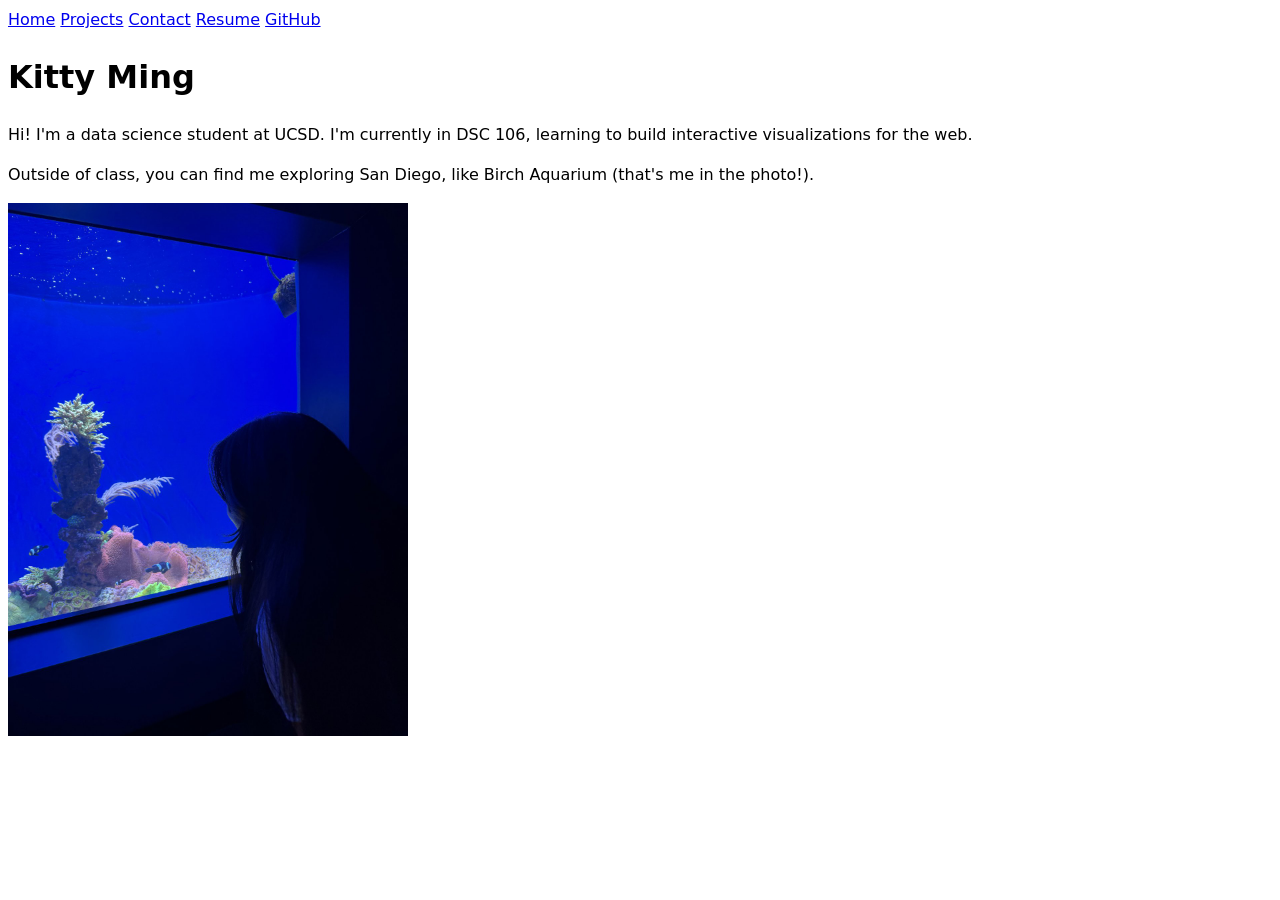
==== index.html @ b3da77a4 "Add resume page" ====
<!DOCTYPE html>
<html lang="en">
<head>
    <meta charset="UTF-8">
    <meta name="viewport" content="width=device-width, initial-scale=1.0">
    <title>Kitty Ming: Personal site and portfolio</title>
    <link rel="stylesheet" href="style.css">
</head>
<body>
    <nav>
        <a href="./">Home</a>
        <a href="projects/">Projects</a>
        <a href="contact/">Contact</a>
        <a href="resume/">Resume</a>
        <a href="https://github.com/kittymingSLN" target="_blank">GitHub</a>
    </nav>
    <h1>Kitty Ming</h1>
    <p>Hi! I'm a data science student at UCSD. I'm currently in DSC 106, learning to build interactive visualizations for the web.</p>
    <p>Outside of class, you can find me exploring San Diego, like Birch Aquarium (that's me in the photo!).</p>
    <img src="images/me.jpg" alt="Me looking into a coral reef tank with clownfish at Birch Aquarium" width="400">
</body>
</html>
---- style.css ----
body {
  /* Set line height to 1.5 times the font size
	   and use the OS’s UI font as the website font
	 */
  font: 100%/1.5 system-ui;
}
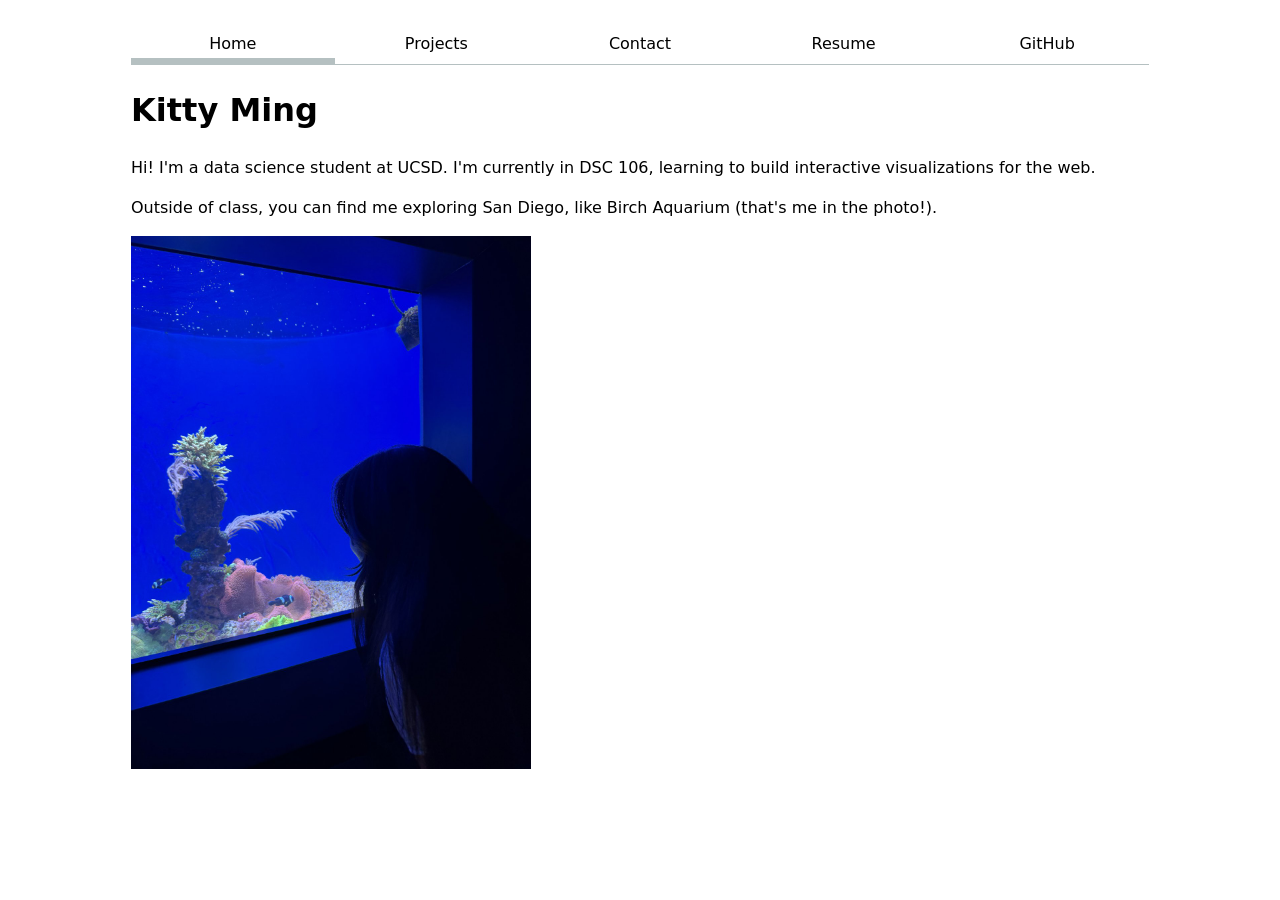
==== commit 8900da2b: "style nav bar" ====
--- a/index.html
+++ b/index.html
@@ -8,7 +8,7 @@
 </head>
 <body>
     <nav>
-        <a href="./">Home</a>
+        <a href="./" class="current">Home</a>
         <a href="projects/">Projects</a>
         <a href="contact/">Contact</a>
         <a href="resume/">Resume</a>
--- a/style.css
+++ b/style.css
@@ -1,6 +1,42 @@
 body {
   /* Set line height to 1.5 times the font size
-	   and use the OS’s UI font as the website font
-	 */
+     and use the OS's UI font as the website font */
   font: 100%/1.5 system-ui;
+  max-width: 100ch;
+  margin-inline: auto;
+  padding: 1em;
+}
+
+/* Step 2.4: accent color for the whole site */
+html {
+  --color-accent: oklch(65% 50% 0);
+  accent-color: var(--color-accent);
+}
+
+/* Step 2.2: lay out the nav with Flexbox */
+nav {
+  display: flex;
+  margin-bottom: 1em;
+  border-bottom: 1px solid oklch(80% 3% 200);
+}
+
+/* Step 2.3: style the links */
+nav a {
+  flex: 1;
+  text-decoration: none;
+  color: inherit;
+  text-align: center;
+  padding: 0.5em;
+}
+
+nav a.current {
+  border-bottom: 0.4em solid oklch(80% 3% 200);
+  padding-bottom: 0.1em;
+}
+
+/* Step 2.4: hover effect */
+nav a:hover {
+  border-bottom: 0.4em solid var(--color-accent);
+  padding-bottom: 0.1em;
+  background-color: oklch(from var(--color-accent) 95% 5% h);
 }
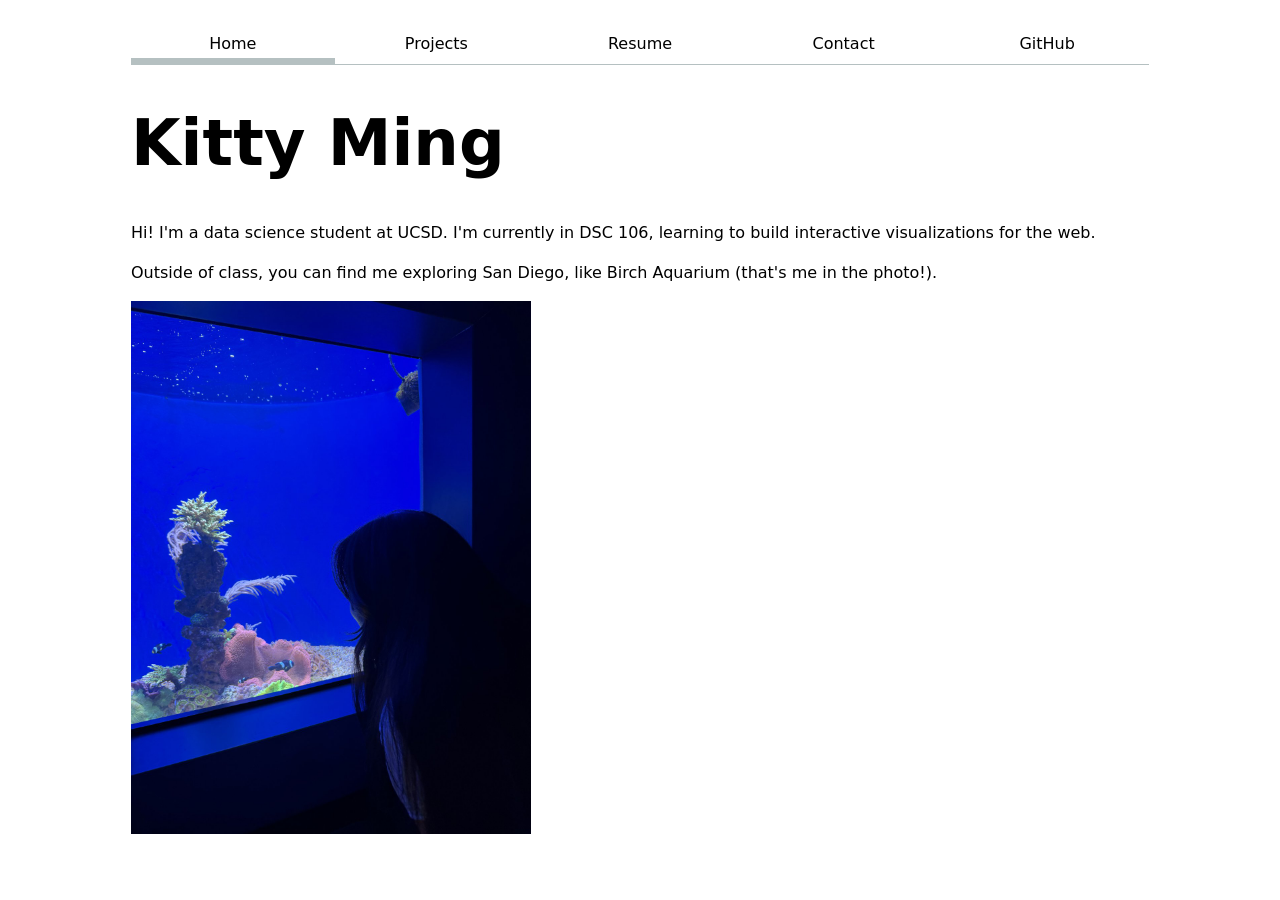
==== commit 53727ed9: "Style contact and project page" ====
--- a/index.html
+++ b/index.html
@@ -10,10 +10,11 @@
     <nav>
         <a href="./" class="current">Home</a>
         <a href="projects/">Projects</a>
+        <a href="resume/">Resume</a>
         <a href="contact/">Contact</a>
-        <a href="resume/">Resume</a>
         <a href="https://github.com/kittymingSLN" target="_blank">GitHub</a>
     </nav>
+
     <h1>Kitty Ming</h1>
     <p>Hi! I'm a data science student at UCSD. I'm currently in DSC 106, learning to build interactive visualizations for the web.</p>
     <p>Outside of class, you can find me exploring San Diego, like Birch Aquarium (that's me in the photo!).</p>
--- a/style.css
+++ b/style.css
@@ -39,4 +39,70 @@
   border-bottom: 0.4em solid var(--color-accent);
   padding-bottom: 0.1em;
   background-color: oklch(from var(--color-accent) 95% 5% h);
+}
+
+
+/* Step 3.1: form controls use the page font */
+input,
+textarea,
+button {
+  font: inherit;
+}
+
+/* Step 3.2 — temporary, delete before 3.3 */
+/*input, textarea, button, label {
+  display: block;
+}
+input, textarea {
+  width: 100%;
+  box-sizing: border-box;
+}
+label {
+  margin-block: 0.5em;
+}*/
+
+/* Step 3.3: contact form grid */
+form {
+  display: grid;
+  grid-template-columns: auto 1fr;
+  gap: 1em;
+}
+
+form label {
+  display: grid;
+  grid-template-columns: subgrid;
+  grid-column: 1 / -1;
+}
+
+form button {
+  grid-column: 1 / -1;
+}
+
+/* Step 4.2: responsive grid of projects */
+.projects {
+  display: grid;
+  grid-template-columns: repeat(auto-fill, minmax(15em, 1fr));
+  gap: 1em;
+}
+
+/* Step 4.3: line up each card's heading, image, and text */
+.projects article {
+  display: grid;
+  grid-template-rows: subgrid;
+  grid-row: span 3;
+  gap: 1em;
+}
+
+.projects h2 {
+  margin: 0;
+}
+
+/* Step 4.4: heading hierarchy */
+h1 {
+  font-size: 400%;
+}
+
+h1, h2, h3, h4, h5, h6 {
+  line-height: 1.1;
+  text-wrap: balance;
 }
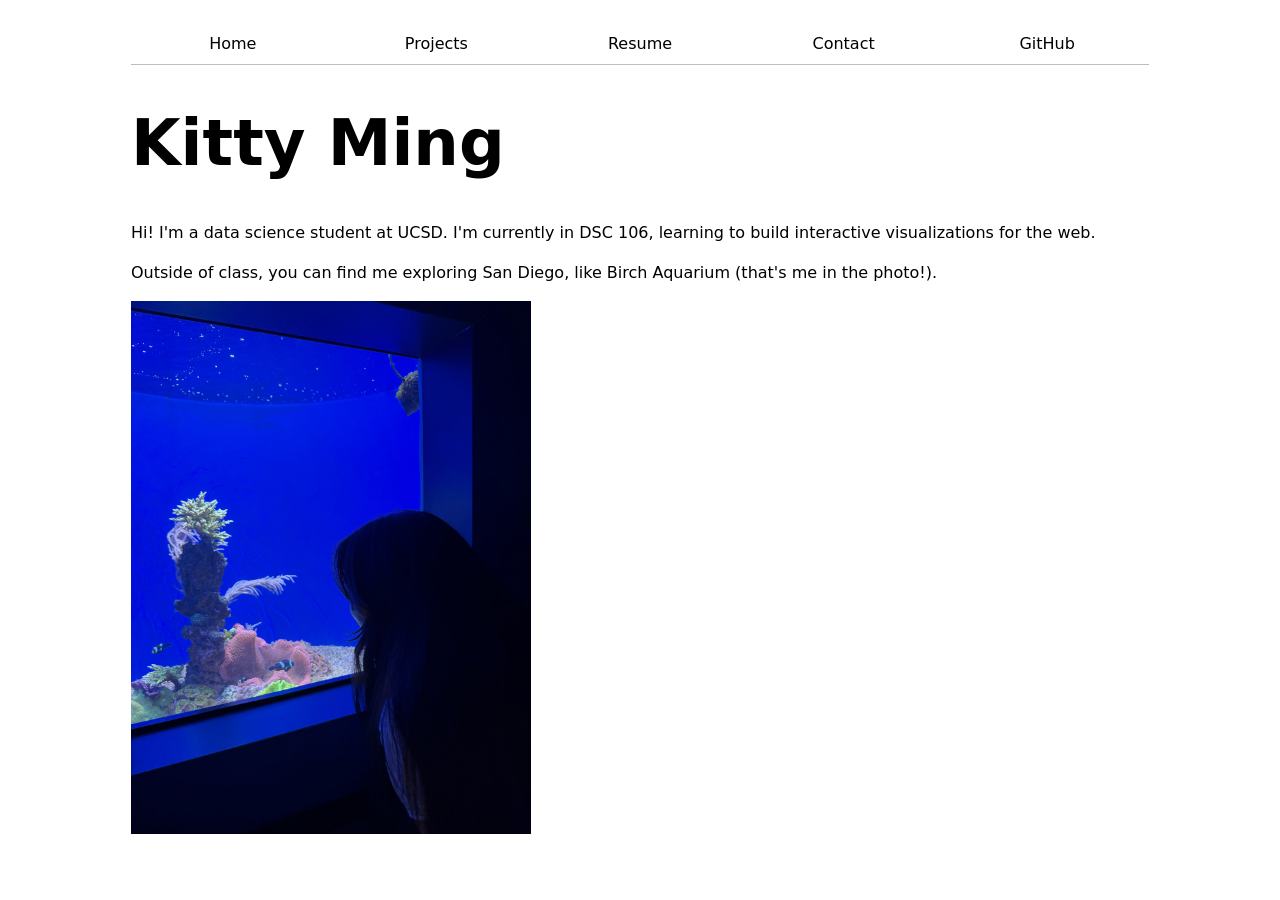
==== commit 263a5d52: "Highlight current page with JS" ====
--- a/index.html
+++ b/index.html
@@ -5,10 +5,11 @@
     <meta name="viewport" content="width=device-width, initial-scale=1.0">
     <title>Kitty Ming: Personal site and portfolio</title>
     <link rel="stylesheet" href="style.css">
+    <script type="module" src="global.js"></script>
 </head>
 <body>
     <nav>
-        <a href="./" class="current">Home</a>
+        <a href="./">Home</a>
         <a href="projects/">Projects</a>
         <a href="resume/">Resume</a>
         <a href="contact/">Contact</a>
--- a/style.css
+++ b/style.css
@@ -9,7 +9,7 @@
 
 /* Step 2.4: accent color for the whole site */
 html {
-  --color-accent: oklch(65% 50% 0);
+  --color-accent: oklch(84.474% 0.06999 247.407);
   accent-color: var(--color-accent);
 }
 
@@ -34,13 +34,13 @@
   padding-bottom: 0.1em;
 }
 
+
 /* Step 2.4: hover effect */
 nav a:hover {
   border-bottom: 0.4em solid var(--color-accent);
   padding-bottom: 0.1em;
   background-color: oklch(from var(--color-accent) 95% 5% h);
 }
-
 
 /* Step 3.1: form controls use the page font */
 input,
@@ -78,6 +78,9 @@
   grid-column: 1 / -1;
 }
 
+/*additional*/
+input:focus, textarea:focus { outline: 2px solid var(--color-accent); }
+
 /* Step 4.2: responsive grid of projects */
 .projects {
   display: grid;
@@ -105,4 +108,46 @@
 h1, h2, h3, h4, h5, h6 {
   line-height: 1.1;
   text-wrap: balance;
-}+}
+
+/*additional*/
+.projects article:hover { box-shadow: 0 4px 12px oklch(0% 0 0 / 15%); }
+
+/* Step 5: resume page */
+header p {
+  margin: 0.25em 0;
+  color: oklch(50% 3% 200);
+}
+
+section {
+  margin-block: 2em;
+}
+
+section h2 {
+  color: var(--color-accent);
+  border-bottom: 1px solid oklch(80% 3% 200);
+  padding-bottom: 0.3em;
+}
+
+section article {
+  margin-block: 1.5em;
+}
+
+section article h3 {
+  margin-bottom: 0.2em;
+}
+
+section article p {
+  margin-top: 0;
+  font-size: 90%;
+  color: oklch(50% 3% 200);
+}
+
+section ul {
+  padding-left: 1.2em;
+}
+
+/*additional*/
+time { font-style: italic; }
+
+section article { border-left: 3px solid var(--color-accent); padding-left: 1em; }
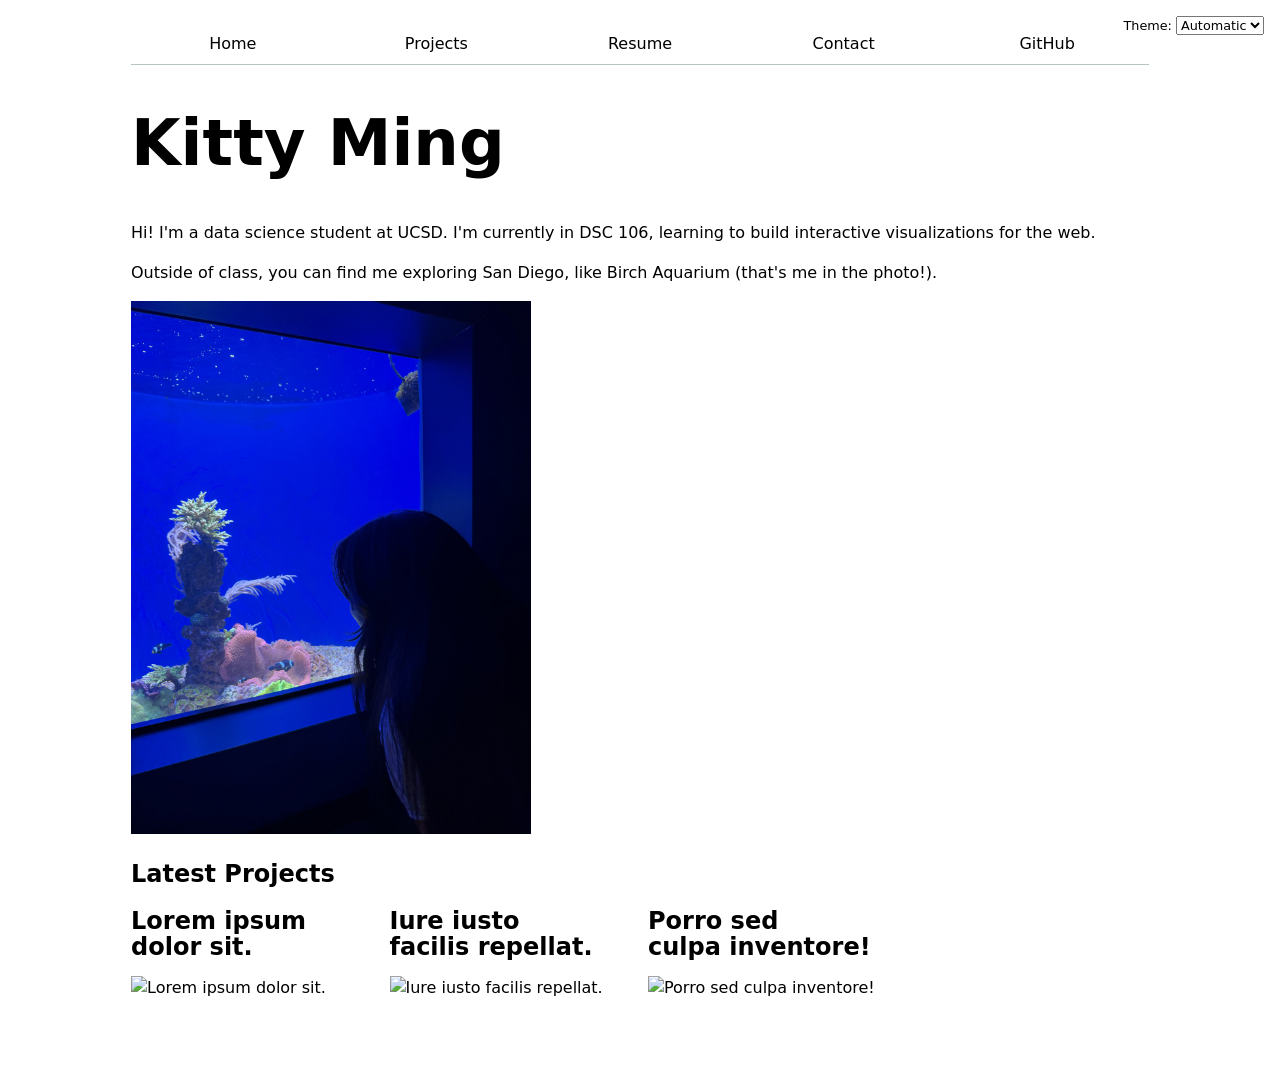
==== commit 7f286cd9: "Show latest projects on homepage" ====
--- a/index.html
+++ b/index.html
@@ -6,19 +6,14 @@
     <title>Kitty Ming: Personal site and portfolio</title>
     <link rel="stylesheet" href="style.css">
     <script type="module" src="global.js"></script>
+    <script type="module" src="index.js"></script>
 </head>
 <body>
-    <nav>
-        <a href="./">Home</a>
-        <a href="projects/">Projects</a>
-        <a href="resume/">Resume</a>
-        <a href="contact/">Contact</a>
-        <a href="https://github.com/kittymingSLN" target="_blank">GitHub</a>
-    </nav>
-
     <h1>Kitty Ming</h1>
     <p>Hi! I'm a data science student at UCSD. I'm currently in DSC 106, learning to build interactive visualizations for the web.</p>
     <p>Outside of class, you can find me exploring San Diego, like Birch Aquarium (that's me in the photo!).</p>
     <img src="images/me.jpg" alt="Me looking into a coral reef tank with clownfish at Birch Aquarium" width="400">
+    <h2>Latest Projects</h2>
+    <div class="projects"></div>
 </body>
 </html>
--- a/style.css
+++ b/style.css
@@ -7,17 +7,17 @@
   padding: 1em;
 }
 
-/* Step 2.4: accent color for the whole site */
 html {
   --color-accent: oklch(84.474% 0.06999 247.407);
   accent-color: var(--color-accent);
+  color-scheme: light dark;
 }
 
-/* Step 2.2: lay out the nav with Flexbox */
 nav {
+  --border-color: oklch(50% 10% 200 / 40%);
   display: flex;
   margin-bottom: 1em;
-  border-bottom: 1px solid oklch(80% 3% 200);
+  border-bottom: 1px solid var(--border-color);
 }
 
 /* Step 2.3: style the links */
@@ -30,7 +30,7 @@
 }
 
 nav a.current {
-  border-bottom: 0.4em solid oklch(80% 3% 200);
+  border-bottom: 0.4em solid var(--border-color);
   padding-bottom: 0.1em;
 }
 
@@ -39,13 +39,14 @@
 nav a:hover {
   border-bottom: 0.4em solid var(--color-accent);
   padding-bottom: 0.1em;
-  background-color: oklch(from var(--color-accent) 95% 5% h);
+  background-color: color-mix(in oklch, var(--color-accent), canvas 85%);
 }
 
 /* Step 3.1: form controls use the page font */
 input,
 textarea,
-button {
+button,
+select {
   font: inherit;
 }
 
@@ -150,4 +151,12 @@
 /*additional*/
 time { font-style: italic; }
 
-section article { border-left: 3px solid var(--color-accent); padding-left: 1em; }+section article { border-left: 3px solid var(--color-accent); padding-left: 1em; }
+
+/* Step 4.3: theme switcher in the top-right corner */
+.color-scheme {
+  position: absolute;
+  top: 1rem;
+  right: 1rem;
+  font-size: 80%;
+}
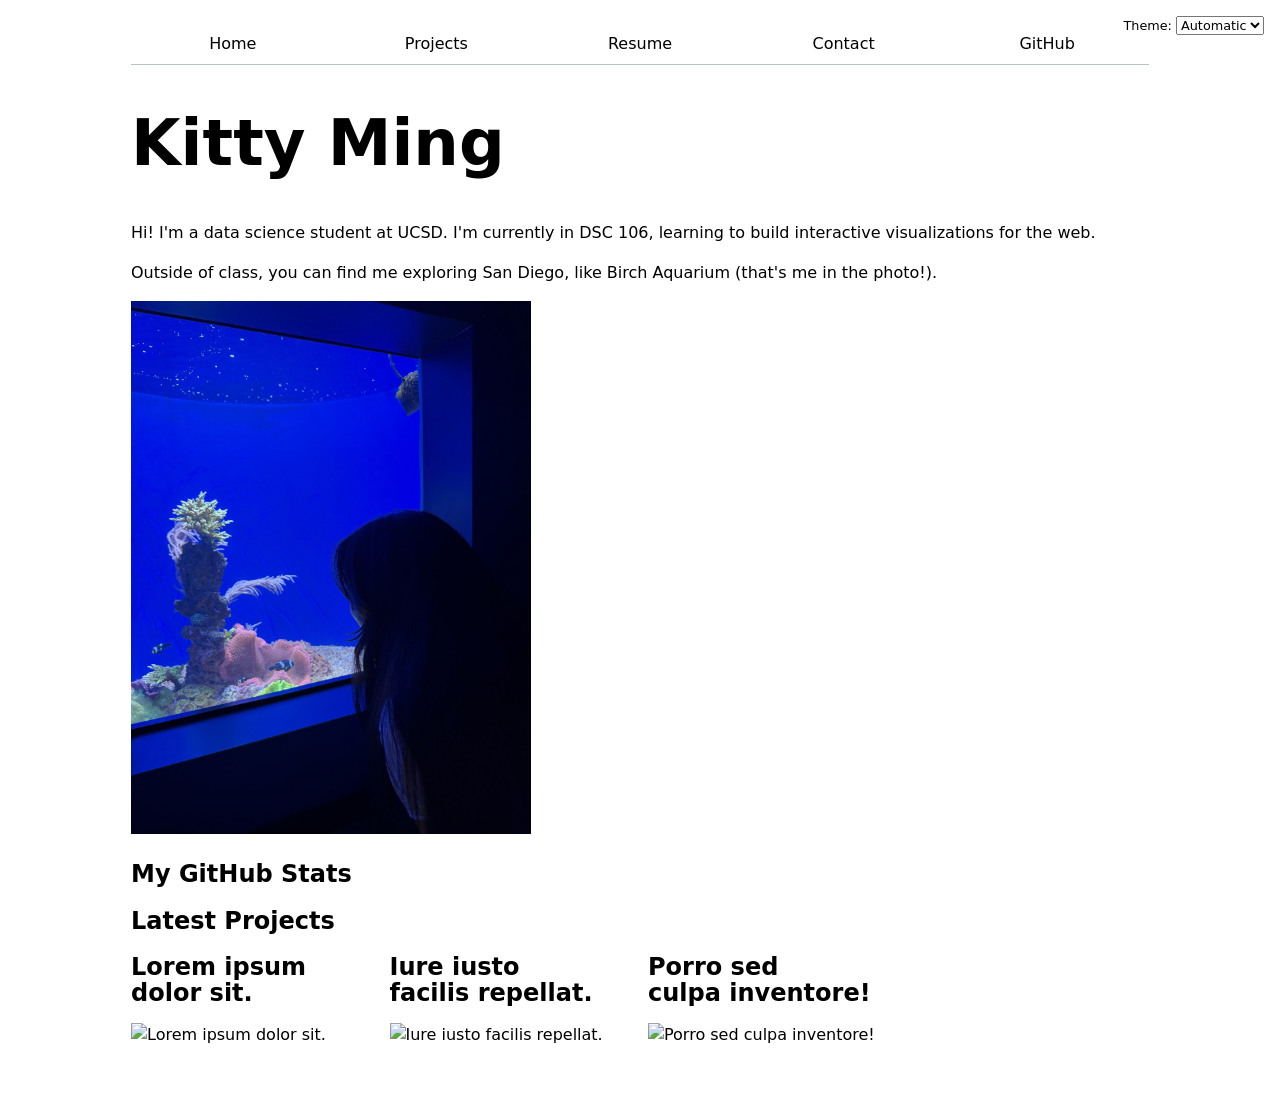
==== commit 760e8c1e: "Add GitHub stats" ====
--- a/index.html
+++ b/index.html
@@ -13,6 +13,8 @@
     <p>Hi! I'm a data science student at UCSD. I'm currently in DSC 106, learning to build interactive visualizations for the web.</p>
     <p>Outside of class, you can find me exploring San Diego, like Birch Aquarium (that's me in the photo!).</p>
     <img src="images/me.jpg" alt="Me looking into a coral reef tank with clownfish at Birch Aquarium" width="400">
+    <h2>My GitHub Stats</h2>
+    <div id="profile-stats"></div>
     <h2>Latest Projects</h2>
     <div class="projects"></div>
 </body>
--- a/style.css
+++ b/style.css
@@ -159,4 +159,24 @@
   top: 1rem;
   right: 1rem;
   font-size: 80%;
+}
+
+/* Step 3: GitHub stats in a row */
+#profile-stats dl {
+  display: grid;
+  grid-template-columns: repeat(4, 1fr);
+  text-align: center;
+}
+
+#profile-stats dt {
+  grid-row: 1;
+  color: oklch(50% 3% 200);
+  font-size: 90%;
+}
+
+#profile-stats dd {
+  grid-row: 2;
+  margin: 0;
+  font-size: 200%;
+  font-weight: bold;
 }
